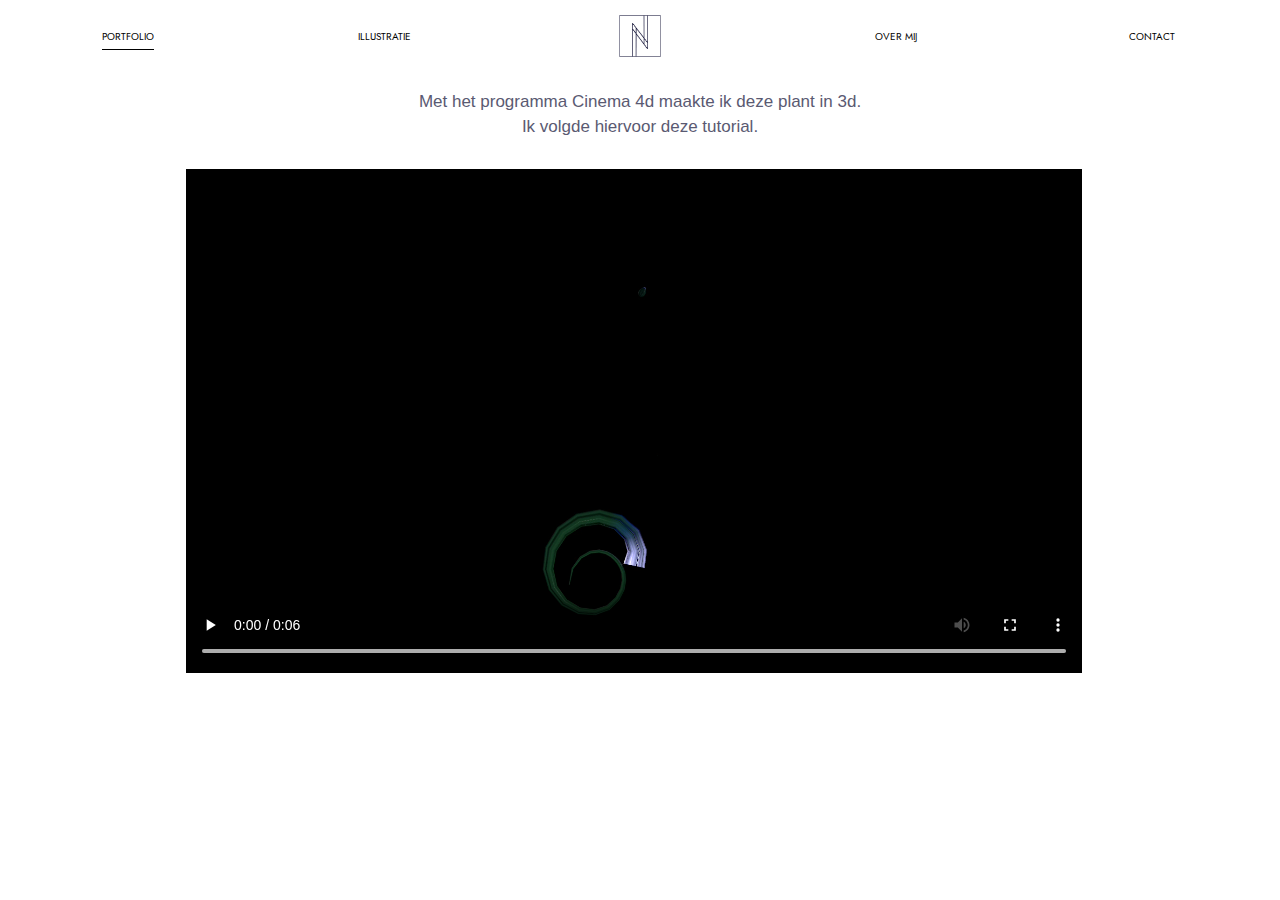
==== 3dflower.html @ 3253f057 "project bloem toegevoegd" ====
<!doctype html>
<html>
	<head>
		<title>nikihenderyckx</title>
		<link rel="stylesheet" type="text/css" href="reset_plus.css">
		<link rel="stylesheet" type="text/css" href="stijl.css">
		<link href="https://fonts.googleapis.com/css2?family=Jost&display=swap" rel="stylesheet">
		<script src="script.js" defer></script>
		<meta name="viewport" content="width=device-width, initial-scale=1.0">
		<meta charset="utf-8">
	</head>
	<body class="project">
    <header>
			<ul>
				<li><a class="selected" href="index.html">Portfolio</a></li>
				<li><a href="illustratie.html">Illustratie</a></li>
				<li><a href="index.html"><img src="afb/logo.png" alt="logo" style="width:42px;height:42px;border:0;"></a></li>
				<li><a href="over.html">over mij</a></li>
				<li><a href="contact.html">Contact</a></li>
			</ul>
    </header>
		<main class="kolom">
			<p>Met het programma Cinema 4d maakte ik deze plant in 3d. Ik volgde hiervoor deze tutorial.</p>
			<video width="320" height="240" controls>
  			<source src="afb/3dflower/bloem.mp4" type="video/mp4">
				Your browser does not support the video tag.
			</video>
		</main>
	</body>
</html>
---- stijl.css ----
body{
  padding-top: 1.5rem;
  font-family: 'Roboto', sans-serif;
}
header ul{
  display: flex;
  flex-direction: row;
  justify-content: space-around;
  align-items: center;
  font-family: 'Jost', sans-serif;
  font-size: 1rem;
}
header ul li{
  width: 20vw;
  text-align: center;
}
header ul a{
  text-decoration: none;
  color: black;
  text-transform: uppercase;
}
.selected{
  border-bottom: solid black 1pt;
  padding-bottom: 0.5rem;
}



.portfolio main{
  padding-top: 1.5rem;
  display:grid;
  grid-template-columns: 1fr;
}

.container {
  position: relative;
  width: 100vw;
}

.image {
  display: block;
  width: 100%;
  height: auto;
}
.overlay {
  position: absolute;
  top: 0;
  bottom: 0;
  left: 0;
  right: 0;
  height: 100%;
  width: 100%;
  opacity: 0;
  transition: .5s ease;
  background-color: #ce796b;
}
.container:hover .overlay {
  opacity: 1;
}

.text {
  color: white;
  font-size: 1.5rem;
  position: absolute;
  top: 50%;
  left: 50%;
  transform: translate(-50%, -50%);
  text-align: center;
}
.text p{
  font-family: 'Roboto', sans-serif;
  font-weight: lighter;
  font-style: italic;
  margin-top: 0.5rem;
}

@media (min-width: 500px) {
.portfolio main{
  grid-template-columns: 1fr 1fr;
  }
.container {
  width: 50vw;
  }
}
@media (min-width: 800px) {
.portfolio main{
  grid-template-columns: 1fr 1fr 1fr;
  }
.container {
  width: 33.4vw;
  }
}
@media (min-width: 1200px) {
.portfolio main{
  grid-template-columns: 1fr 1fr 1fr 1fr;
  }
.container {
  width: 25vw;
  }
}

.over .een img{
  display: block;
  height: 30vh;
  width: auto;
  margin-left: auto;
  margin-right: auto;
  margin-top: 2rem;
}
.over .twee{
  padding: 2rem;
  font-size: 1.5rem;
  line-height: 2.5rem;
  max-width: 45rem;
  margin-left: auto;
  margin-right: auto;
  text-align: justify;
  color: #5A5A72;}

@media (min-width: 800px) {
  .over main{
    display: grid;
    grid-template-columns: 1fr 3fr;
    padding: 7rem 10vw;
  }
  .over .een{
    height: 100vh;
  }
  .over .een img{
    height: 50vh;
    width: auto;
    margin-top: 0;
  }
  .over .twee{
    height: 100vh;
    padding: 0 0 0 2rem;
    font-size: 1.7rem;
    line-height: 2.5rem;
    max-width: 50rem;
    margin-left: 0;
    margin-right: auto;
    text-align: left;
  }
}

.project main p{
  text-align:center;
  margin: 1rem auto;
  padding: 2rem 0;
  max-width: 45rem;
  font-size: 1.7rem;
  line-height: 2.5rem;
  color: #5A5A72;
}
.project main{
  padding: 0 9.5vw;
}
.project .kleur {
    background-color: #ECEBE9;
}
.project main img{
  padding-bottom: 5rem;
}
.project main video{
  padding-bottom: 5rem;
  margin: 0 5vw;
  width: 70vw;
  height: auto;
}
.project main a{
  display: block;
  padding-bottom: 7rem;
  font-size: 1.5rem;
  color:#5A5A72;
}

@media (min-width: 800px) {
  .project .kolom img{
    width: 40vw;
    display: inline;
  }
}

.contact main {
  text-align: center;
  margin-top: 7rem;
}
.contact h1 {
  font-family: 'Jost', sans-serif;
  font-weight: bold;
  font-size: 1.8rem;
  padding-bottom: 1rem;
  color: #ce796b;
  text-transform: uppercase;
  width: 40rem;
  border-bottom: 1px solid #ce796b;
  margin: 2rem auto;
}
.contact p{
  color: #5A5A72;
  font-size: 1.5rem;
  margin-bottom: 1.5rem;
}
.contact p span{
  font-weight: bold;
}
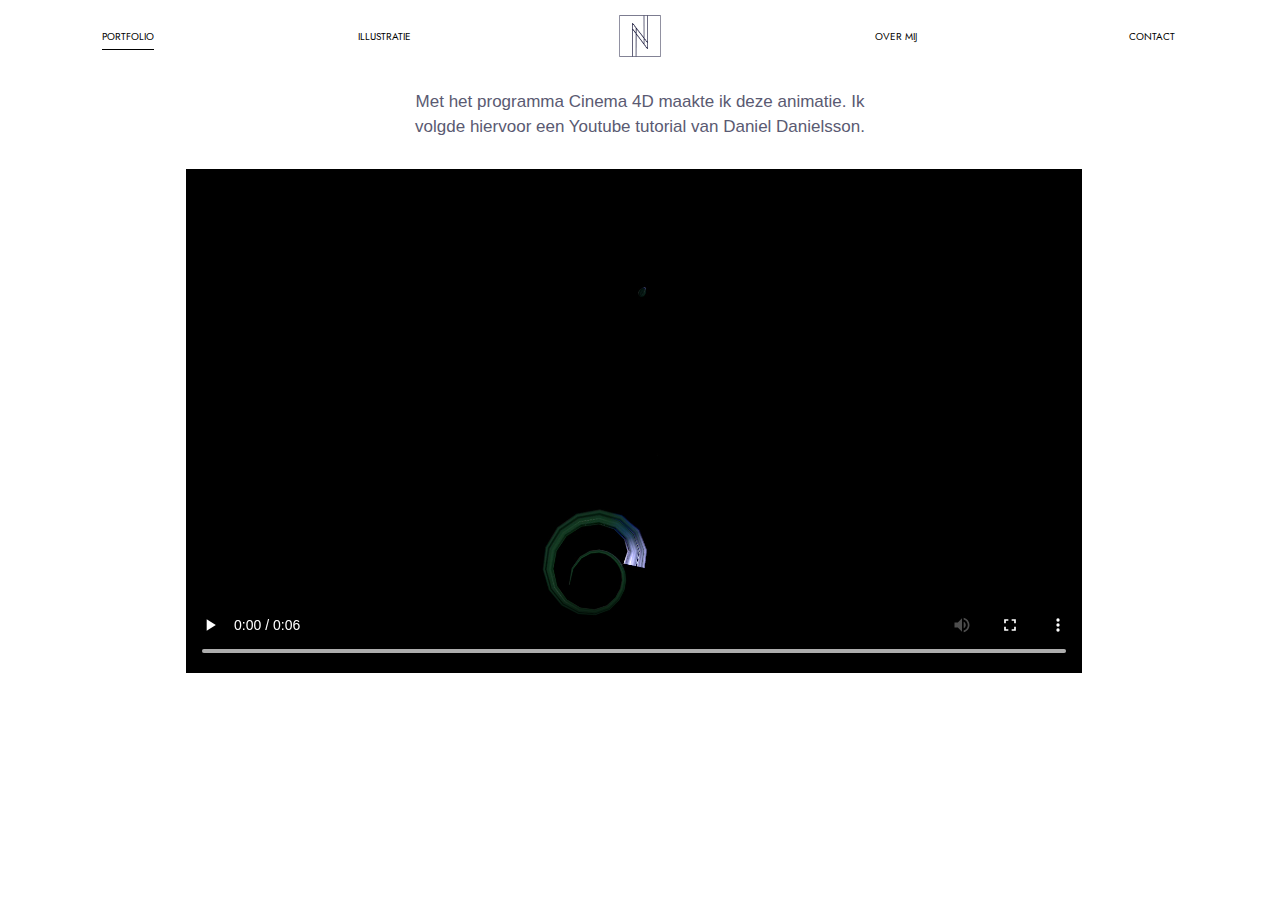
==== commit 6367734b: "aanpassing tekst 3D flower" ====
--- a/3dflower.html
+++ b/3dflower.html
@@ -20,7 +20,7 @@
 			</ul>
     </header>
 		<main class="kolom">
-			<p>Met het programma Cinema 4d maakte ik deze plant in 3d. Ik volgde hiervoor deze tutorial.</p>
+			<p>Met het programma Cinema 4D maakte ik deze animatie. Ik volgde hiervoor een Youtube tutorial van Daniel Danielsson.</p>
 			<video width="320" height="240" controls>
   			<source src="afb/3dflower/bloem.mp4" type="video/mp4">
 				Your browser does not support the video tag.
